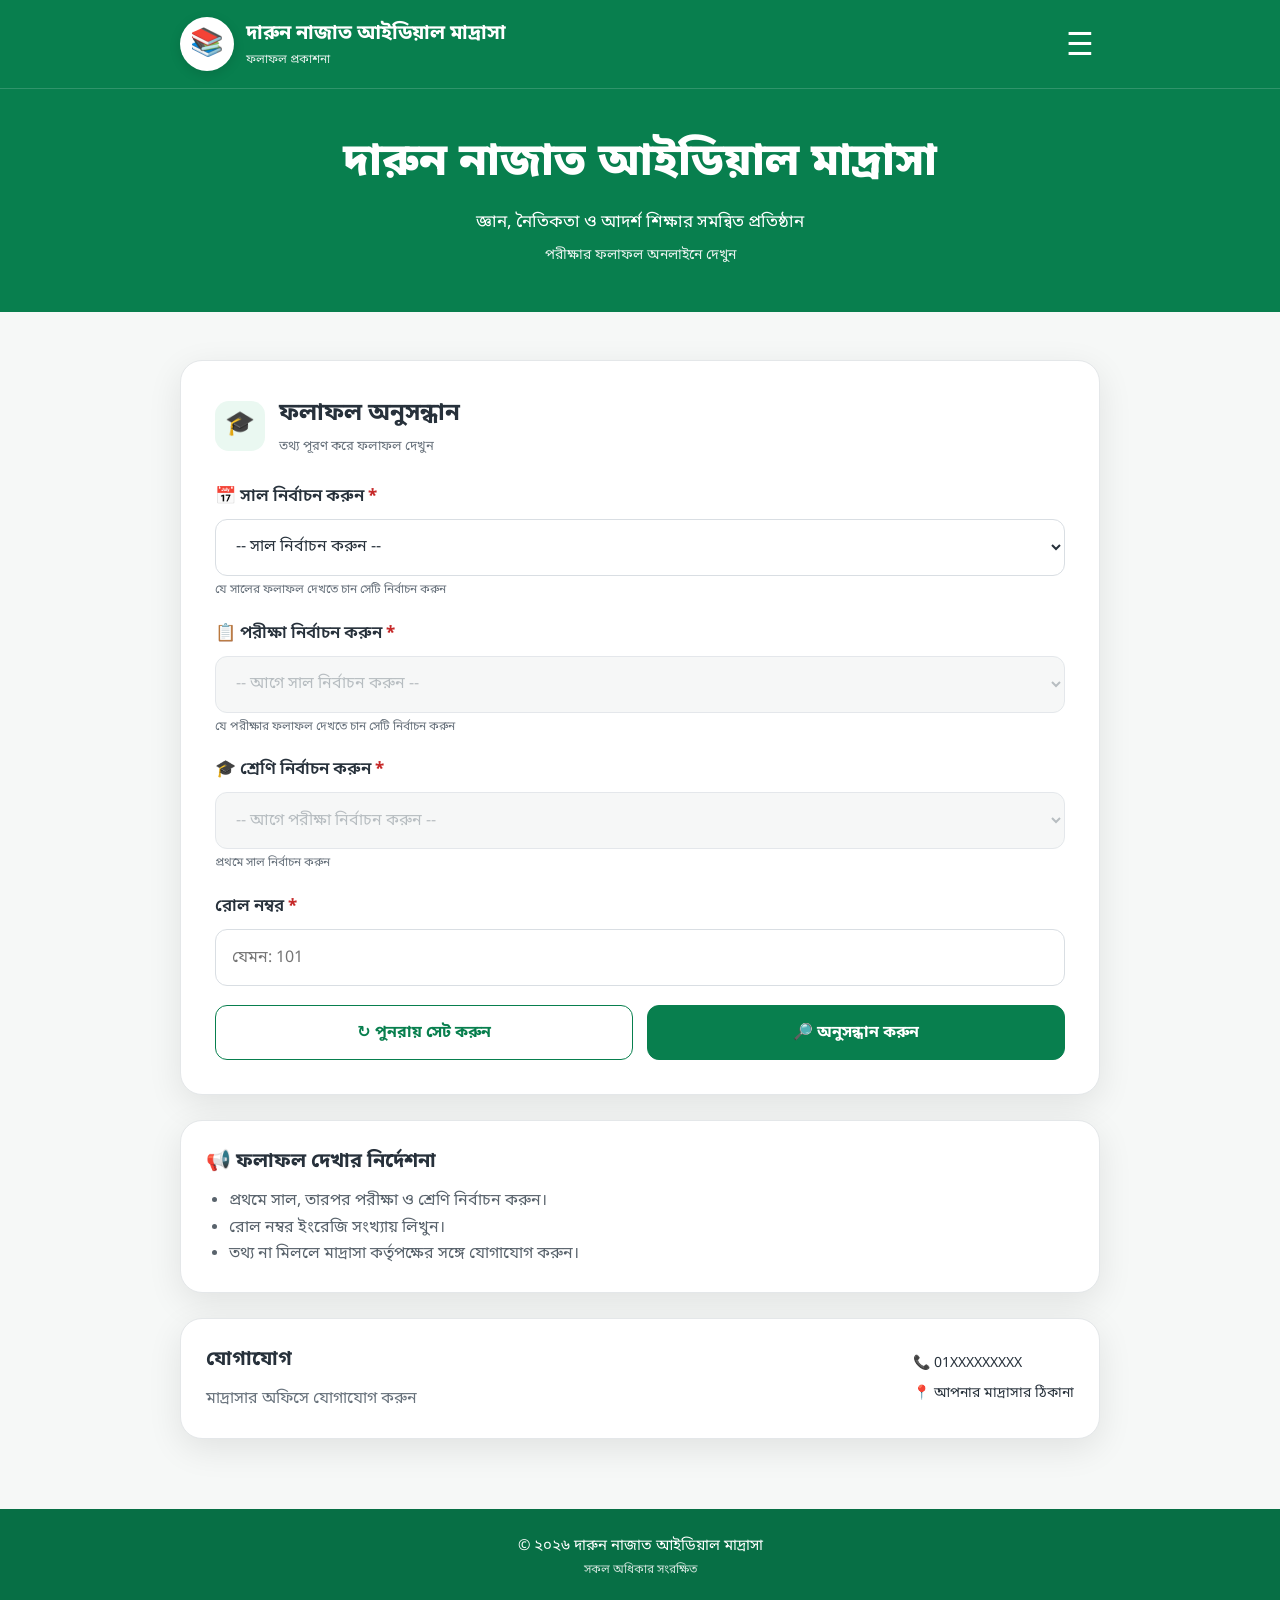
==== index.html @ f1bb860d "Add files via upload" ====
<!DOCTYPE html>
<html lang="bn">
<head>
  <meta charset="UTF-8">
  <meta name="viewport" content="width=device-width, initial-scale=1.0">
  <meta name="theme-color" content="#087f4e">
  <meta name="description" content="মাদ্রাসার পরীক্ষার ফলাফল দেখুন">
  <title>দারুন নাজাত আইডিয়াল মাদ্রাসা — ফলাফল</title>
  <link rel="stylesheet" href="style.css">
</head>
<body>
  <header class="top-header">
    <div class="nav container">
      <a class="brand" href="#" aria-label="হোম">
        <div class="logo">📚</div>
        <div class="brand-text">
          <strong>দারুন নাজাত আইডিয়াল মাদ্রাসা</strong>
          <span>ফলাফল প্রকাশনা</span>
        </div>
      </a>
      <button class="menu-btn" id="menuBtn" aria-label="মেনু">☰</button>
      <nav id="mobileMenu">
        <a href="#search">ফলাফল</a>
        <a href="#notice">নির্দেশনা</a>
        <a href="#about">যোগাযোগ</a>
      </nav>
    </div>

    <div class="hero">
      <div class="container">
        <h1>দারুন নাজাত আইডিয়াল মাদ্রাসা</h1>
        <p>জ্ঞান, নৈতিকতা ও আদর্শ শিক্ষার সমন্বিত প্রতিষ্ঠান</p>
        <small>পরীক্ষার ফলাফল অনলাইনে দেখুন</small>
      </div>
    </div>
  </header>

  <main class="container main">
    <section class="result-card" id="search">
      <div class="section-title">
        <span class="title-icon">🎓</span>
        <div>
          <h2>ফলাফল অনুসন্ধান</h2>
          <p>তথ্য পূরণ করে ফলাফল দেখুন</p>
        </div>
      </div>

      <form id="resultForm" novalidate>
        <div class="field select-field">
          <label for="resultYear">📅 সাল নির্বাচন করুন <b>*</b></label>
          <select id="resultYear" required>
            <option value="">-- সাল নির্বাচন করুন --</option>
          </select>
          <span class="field-help">যে সালের ফলাফল দেখতে চান সেটি নির্বাচন করুন</span>
        </div>

        <div class="field select-field">
          <label for="exam">📋 পরীক্ষা নির্বাচন করুন <b>*</b></label>
          <select id="exam" required>
            <option value="">-- পরীক্ষা নির্বাচন করুন --</option>
          </select>
          <span class="field-help">যে পরীক্ষার ফলাফল দেখতে চান সেটি নির্বাচন করুন</span>
        </div>

        <div class="field select-field">
          <label for="className">🎓 শ্রেণি নির্বাচন করুন <b>*</b></label>
          <select id="className" required disabled>
            <option value="">-- আগে পরীক্ষা নির্বাচন করুন --</option>
          </select>
          <span class="field-help" id="classHelp">প্রথমে পরীক্ষা নির্বাচন করুন</span>
        </div>

        <div class="field">
          <label for="roll">রোল নম্বর <b>*</b></label>
          <input id="roll" type="text" inputmode="numeric" placeholder="যেমন: 101" required>
        </div>

        <div class="actions">
          <button type="reset" class="btn btn-light">↻ পুনরায় সেট করুন</button>
          <button type="submit" class="btn btn-primary">🔎 অনুসন্ধান করুন</button>
        </div>
      </form>

      <div id="message" class="message hidden"></div>
    </section>

    <section id="resultArea" class="result-output hidden"></section>

    <section id="notice" class="info-card">
      <h3>📢 ফলাফল দেখার নির্দেশনা</h3>
      <ul>
        <li>প্রথমে সাল, তারপর পরীক্ষা ও শ্রেণি নির্বাচন করুন।</li>
        <li>রোল নম্বর ইংরেজি সংখ্যায় লিখুন।</li>
        <li>তথ্য না মিললে মাদ্রাসা কর্তৃপক্ষের সঙ্গে যোগাযোগ করুন।</li>
      </ul>
    </section>

    <section id="about" class="contact-card">
      <div>
        <h3>যোগাযোগ</h3>
        <p>মাদ্রাসার অফিসে যোগাযোগ করুন</p>
      </div>
      <div class="contact-items">
        <span>📞 01XXXXXXXXX</span>
        <span>📍 আপনার মাদ্রাসার ঠিকানা</span>
      </div>
    </section>
  </main>

  <footer>
    <div class="container">
      © <span id="year"></span> দারুন নাজাত আইডিয়াল মাদ্রাসা
      <div class="footer-sub">সকল অধিকার সংরক্ষিত</div>
    </div>
  </footer>

  <script src="script.js"></script>
</body>
</html>
---- style.css ----
@import url('https://fonts.googleapis.com/css2?family=Noto+Sans+Bengali:wght@400;500;600;700;800&display=swap');

:root{
  --green:#087f4e;
  --green-dark:#05663f;
  --green-soft:#eaf8f1;
  --text:#27313b;
  --muted:#68727c;
  --border:#d9dee3;
  --bg:#f6f8f7;
  --white:#fff;
  --danger:#c62828;
  --shadow:0 10px 35px rgba(0,0,0,.09);
}
*{box-sizing:border-box}
html{scroll-behavior:smooth}
body{
  margin:0;
  font-family:'Noto Sans Bengali',system-ui,sans-serif;
  color:var(--text);
  background:var(--bg);
  line-height:1.65;
}
.container{width:min(920px,calc(100% - 28px));margin:auto}
.top-header{background:var(--green);color:#fff}
.nav{
  min-height:88px;
  display:flex;
  align-items:center;
  justify-content:space-between;
  gap:15px;
}
.brand{
  color:#fff;text-decoration:none;display:flex;align-items:center;gap:12px;
}
.logo{
  width:54px;height:54px;border-radius:50%;
  background:#fff;color:var(--green);
  display:grid;place-items:center;font-size:27px;
  box-shadow:0 3px 12px rgba(0,0,0,.12);
}
.brand-text{display:flex;flex-direction:column}
.brand-text strong{font-size:20px}
.brand-text span{font-size:12px;opacity:.88}
.menu-btn{
  border:0;background:transparent;color:#fff;font-size:31px;cursor:pointer;
}
nav{display:none}
.hero{
  border-top:1px solid rgba(255,255,255,.16);
  padding:38px 0 43px;text-align:center;
}
.hero h1{font-size:clamp(28px,5vw,45px);margin:0 0 8px;font-weight:800}
.hero p{font-size:17px;margin:0 0 5px}
.hero small{opacity:.9;font-size:14px}

.main{padding:48px 0 70px}
.result-card,.result-output,.info-card,.contact-card{
  background:var(--white);
  border:1px solid #e4e7e9;
  border-radius:22px;
  box-shadow:var(--shadow);
}
.result-card{padding:34px}
.section-title{display:flex;gap:14px;align-items:center;margin-bottom:25px}
.title-icon{
  width:50px;height:50px;border-radius:14px;
  display:grid;place-items:center;background:var(--green-soft);font-size:24px;
}
.section-title h2{margin:0;font-size:24px}
.section-title p{margin:2px 0 0;color:var(--muted);font-size:13px}
.field{margin-bottom:19px}
label{display:block;font-size:17px;font-weight:600;margin-bottom:8px}
label b{color:var(--danger)}
select,input{
  width:100%;height:57px;padding:0 16px;
  border:1px solid var(--border);border-radius:12px;
  background:#fff;color:var(--text);font:inherit;font-size:16px;
  outline:none;transition:.2s;
}
select:focus,input:focus{
  border-color:var(--green);
  box-shadow:0 0 0 3px rgba(8,127,78,.12);
}
.grid-2{display:grid;grid-template-columns:1fr 1fr;gap:18px}
.actions{display:grid;grid-template-columns:1fr 1fr;gap:14px;margin-top:10px}
.btn{
  min-height:55px;border-radius:12px;padding:10px 16px;
  font:inherit;font-weight:700;cursor:pointer;border:1px solid var(--green);
}
.btn-primary{background:var(--green);color:#fff}
.btn-primary:hover{background:var(--green-dark)}
.btn-light{background:#fff;color:var(--green)}
.message{margin-top:18px;padding:13px 15px;border-radius:10px;text-align:center}
.message.error{background:#fff0f0;color:#a51f1f}
.message.success{background:#edf9f2;color:#12653f}
.hidden{display:none!important}

.result-output{margin-top:28px;overflow:hidden}
.result-head{
  background:var(--green);color:#fff;text-align:center;padding:27px 20px;
}
.result-head h2{margin:0;font-size:25px}
.result-head p{margin:3px 0 0;font-size:14px}
.student-info{
  display:grid;grid-template-columns:repeat(4,1fr);
  gap:10px;padding:22px;border-bottom:1px solid #e5e8ea;
}
.info-box{background:#f7faf8;border-radius:11px;padding:11px 13px}
.info-box small{display:block;color:var(--muted);font-size:12px}
.info-box strong{font-size:15px}
.table-wrap{overflow-x:auto;padding:0 20px}
.result-table{width:100%;border-collapse:collapse;min-width:570px;margin:18px 0}
.result-table th,.result-table td{
  padding:12px 10px;border:1px solid #dfe4e7;text-align:center;
}
.result-table th{background:var(--green-soft);font-weight:700}
.result-table td:first-child,.result-table th:first-child{text-align:left}
.pass{color:#087f4e;font-weight:800}
.fail{color:#c62828;font-weight:800}
.summary{
  display:grid;grid-template-columns:repeat(4,1fr);
  gap:12px;padding:4px 20px 24px;
}
.summary-box{
  border:1px solid #e0e5e8;border-radius:12px;padding:13px;text-align:center;
}
.summary-box span{display:block;color:var(--muted);font-size:12px}
.summary-box strong{font-size:19px}
.print-row{display:flex;justify-content:center;padding:0 20px 24px}
.print-btn{
  border:0;background:var(--green);color:#fff;border-radius:10px;
  padding:11px 24px;font:inherit;font-weight:700;cursor:pointer;
}
.info-card,.contact-card{margin-top:25px;padding:25px}
.info-card h3,.contact-card h3{margin:0 0 9px;font-size:20px}
.info-card ul{margin:0;padding-left:23px;color:#59636c}
.contact-card{display:flex;justify-content:space-between;gap:20px;align-items:center}
.contact-card p{margin:0;color:var(--muted)}
.contact-items{display:flex;flex-direction:column;gap:7px;font-size:14px}
footer{
  background:#076f45;color:#fff;text-align:center;
  padding:25px 0;font-size:15px;
}
.footer-sub{font-size:12px;opacity:.8;margin-top:2px}

@media(max-width:650px){
  .container{width:min(100% - 20px,920px)}
  .nav{min-height:75px}
  .logo{width:46px;height:46px;font-size:23px}
  .brand-text strong{font-size:16px}
  .hero{padding:29px 0 34px}
  .hero h1{font-size:27px}
  .hero p{font-size:14px}
  .main{padding:25px 0 45px}
  .result-card{padding:22px 16px;border-radius:17px}
  .section-title h2{font-size:20px}
  .grid-2,.actions{grid-template-columns:1fr}
  .student-info{grid-template-columns:1fr 1fr;padding:15px}
  .summary{grid-template-columns:1fr 1fr;padding:4px 15px 20px}
  .table-wrap{padding:0 15px}
  .contact-card{display:block}
  .contact-items{margin-top:15px}
}

@media print{
  body{background:#fff}
  .top-header,.result-card,.info-card,.contact-card,footer{display:none!important}
  .main{padding:0}
  .result-output{display:block!important;box-shadow:none;border:1px solid #ccc;margin:0}
  .print-row{display:none}
}

.select-field{position:relative}
.field-help{display:block;color:var(--muted);font-size:12px;margin-top:5px}
select:disabled{background:#f3f5f4;color:#9aa2a8;cursor:not-allowed}
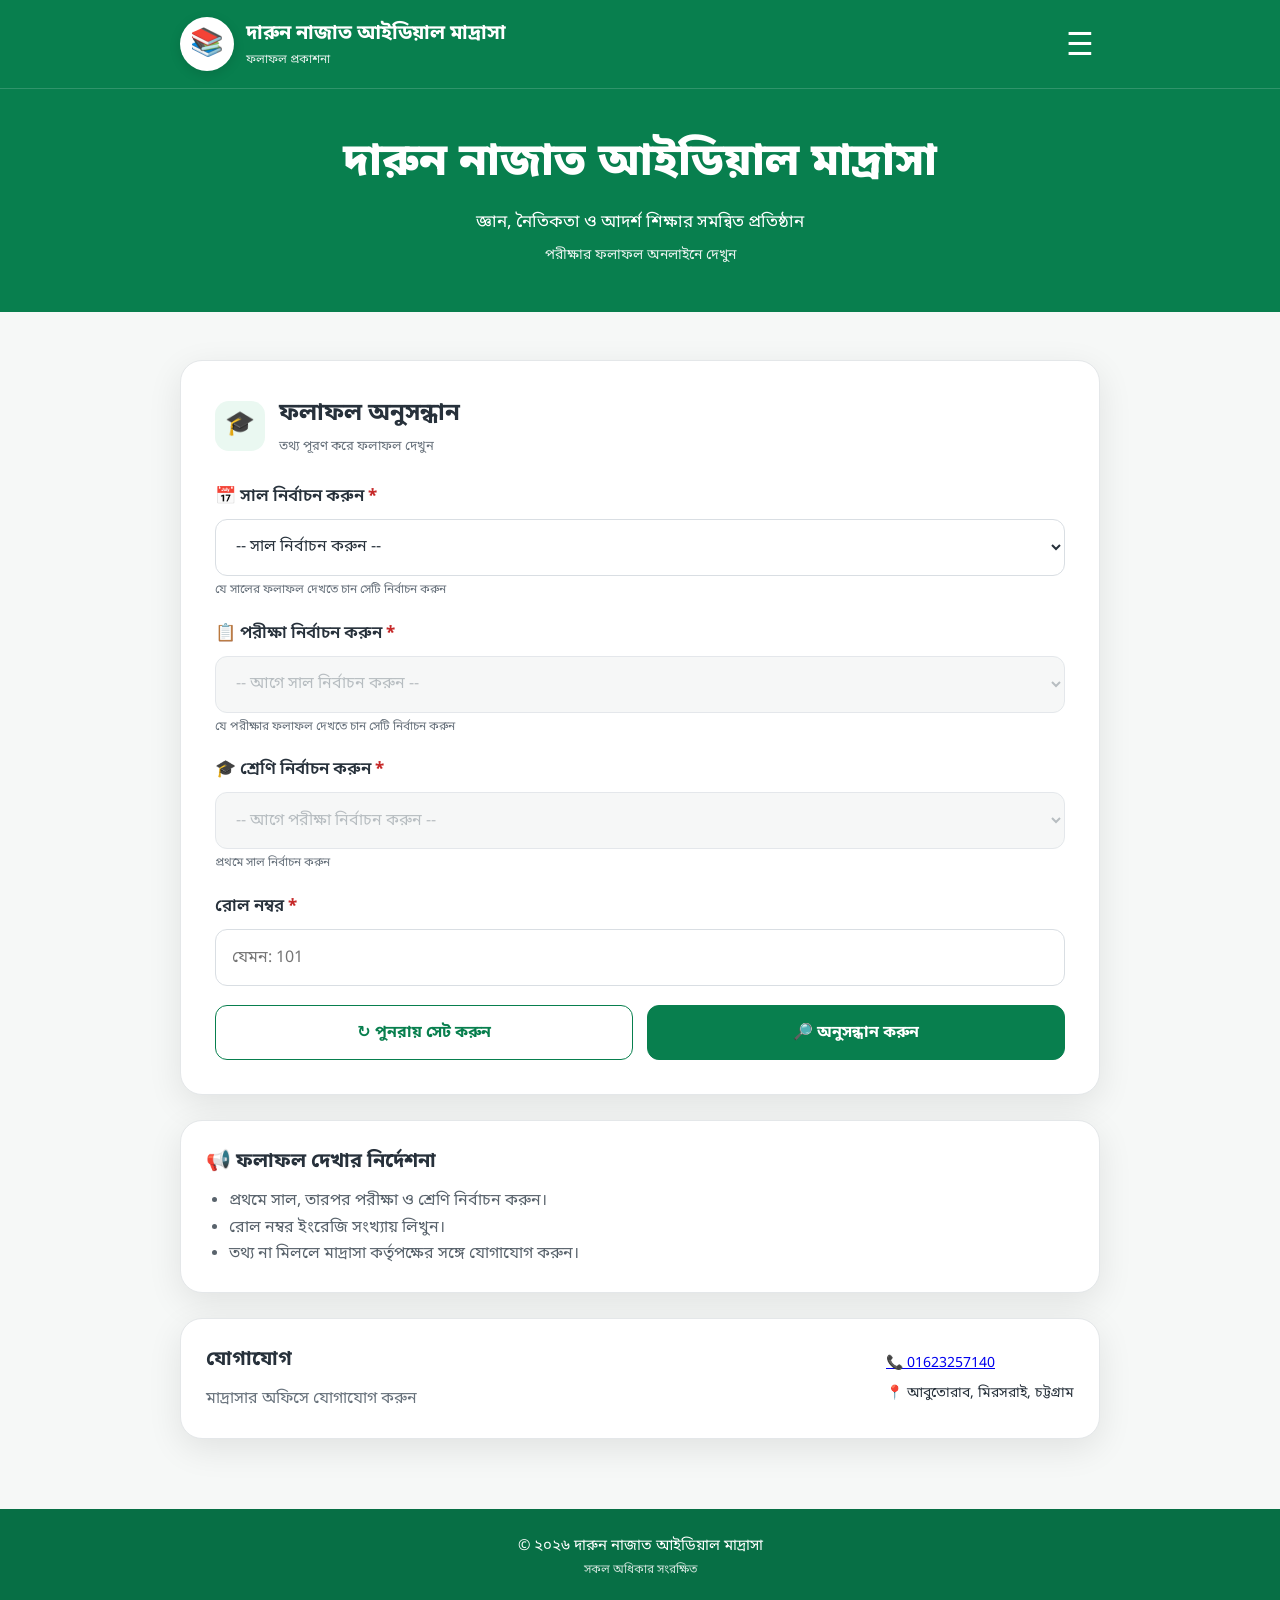
==== commit f4d3af3a: "Add files via upload" ====
--- a/index.html
+++ b/index.html
@@ -101,8 +101,8 @@
         <p>মাদ্রাসার অফিসে যোগাযোগ করুন</p>
       </div>
       <div class="contact-items">
-        <span>📞 01XXXXXXXXX</span>
-        <span>📍 আপনার মাদ্রাসার ঠিকানা</span>
+        <a href="tel:01623257140">📞 01623257140</a>
+        <span>📍 আবুতোরাব, মিরসরাই, চট্টগ্রাম</span>
       </div>
     </section>
   </main>
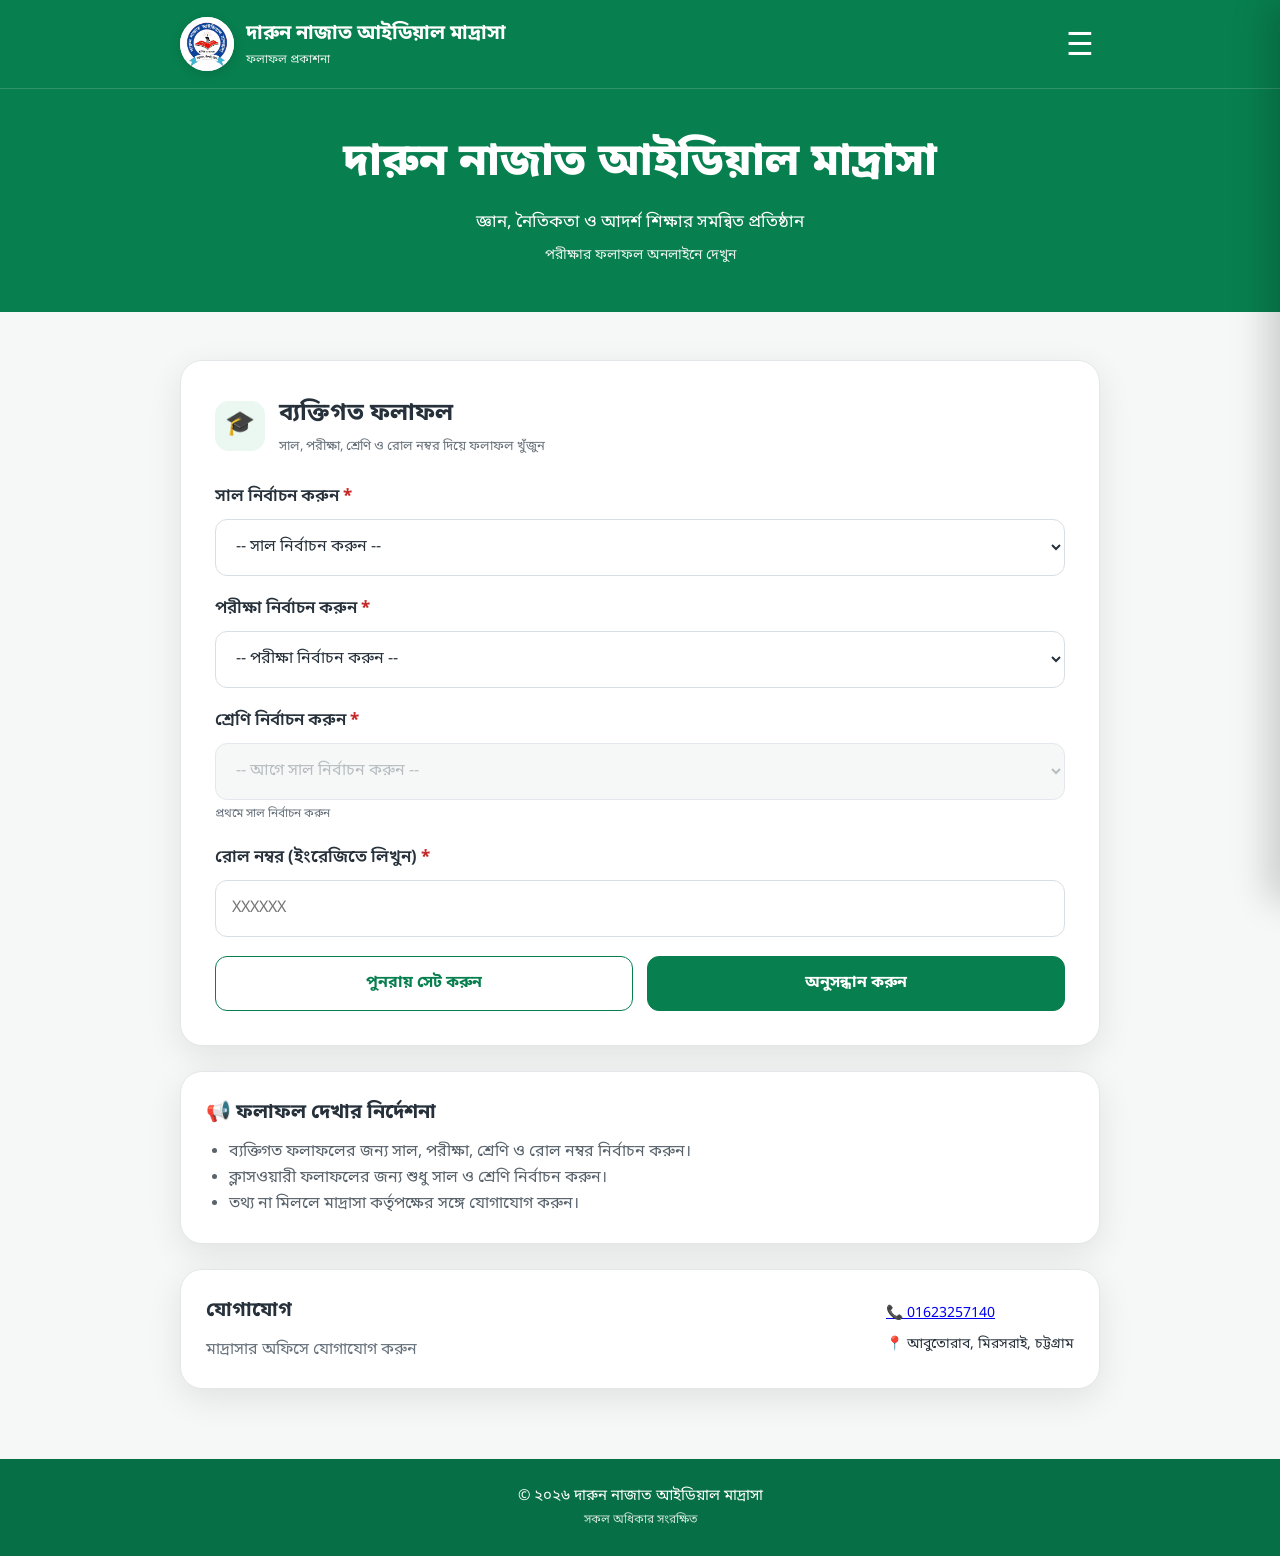
==== commit d340cc01: "Add files via upload" ====
--- a/index.html
+++ b/index.html
@@ -4,7 +4,7 @@
   <meta charset="UTF-8">
   <meta name="viewport" content="width=device-width, initial-scale=1.0">
   <meta name="theme-color" content="#087f4e">
-  <meta name="description" content="মাদ্রাসার পরীক্ষার ফলাফল দেখুন">
+  <meta name="description" content="দারুন নাজাত আইডিয়াল মাদ্রাসার পরীক্ষার ফলাফল দেখুন">
   <title>দারুন নাজাত আইডিয়াল মাদ্রাসা — ফলাফল</title>
   <link rel="stylesheet" href="style.css">
 </head>
@@ -12,18 +12,13 @@
   <header class="top-header">
     <div class="nav container">
       <a class="brand" href="#" aria-label="হোম">
-        <div class="logo">📚</div>
+        <img class="logo" src="logo.jpg" alt="দারুন নাজাত আইডিয়াল মাদ্রাসার লোগো">
         <div class="brand-text">
           <strong>দারুন নাজাত আইডিয়াল মাদ্রাসা</strong>
           <span>ফলাফল প্রকাশনা</span>
         </div>
       </a>
-      <button class="menu-btn" id="menuBtn" aria-label="মেনু">☰</button>
-      <nav id="mobileMenu">
-        <a href="#search">ফলাফল</a>
-        <a href="#notice">নির্দেশনা</a>
-        <a href="#about">যোগাযোগ</a>
-      </nav>
+      <button class="menu-btn" id="menuBtn" aria-label="মেনু" aria-expanded="false">☰</button>
     </div>
 
     <div class="hero">
@@ -35,71 +30,89 @@
     </div>
   </header>
 
+  <div class="menu-overlay" id="menuOverlay"></div>
+  <nav id="mobileMenu" aria-label="মেইন মেনু">
+    <button class="menu-close" id="menuClose" aria-label="মেনু বন্ধ করুন">×</button>
+    <div class="drawer-logo"><img src="logo.jpg" alt="মাদ্রাসার লোগো"></div>
+    <a href="#personal" data-view="personal">ব্যক্তিগত ফলাফল</a>
+    <a href="#classwise" data-view="classwise">ক্লাসওয়ারী ফলাফল</a>
+  </nav>
+
   <main class="container main">
-    <section class="result-card" id="search">
+    <section class="result-card" id="personalPanel">
       <div class="section-title">
         <span class="title-icon">🎓</span>
         <div>
-          <h2>ফলাফল অনুসন্ধান</h2>
-          <p>তথ্য পূরণ করে ফলাফল দেখুন</p>
+          <h2>ব্যক্তিগত ফলাফল</h2>
+          <p>সাল, পরীক্ষা, শ্রেণি ও রোল নম্বর দিয়ে ফলাফল খুঁজুন</p>
         </div>
       </div>
 
       <form id="resultForm" novalidate>
         <div class="field select-field">
-          <label for="resultYear">📅 সাল নির্বাচন করুন <b>*</b></label>
-          <select id="resultYear" required>
-            <option value="">-- সাল নির্বাচন করুন --</option>
-          </select>
-          <span class="field-help">যে সালের ফলাফল দেখতে চান সেটি নির্বাচন করুন</span>
+          <label for="resultYear">সাল নির্বাচন করুন <b>*</b></label>
+          <select id="resultYear" required><option value="">-- সাল নির্বাচন করুন --</option></select>
         </div>
-
         <div class="field select-field">
-          <label for="exam">📋 পরীক্ষা নির্বাচন করুন <b>*</b></label>
+          <label for="exam">পরীক্ষা নির্বাচন করুন <b>*</b></label>
           <select id="exam" required>
             <option value="">-- পরীক্ষা নির্বাচন করুন --</option>
           </select>
-          <span class="field-help">যে পরীক্ষার ফলাফল দেখতে চান সেটি নির্বাচন করুন</span>
         </div>
-
         <div class="field select-field">
-          <label for="className">🎓 শ্রেণি নির্বাচন করুন <b>*</b></label>
-          <select id="className" required disabled>
-            <option value="">-- আগে পরীক্ষা নির্বাচন করুন --</option>
-          </select>
-          <span class="field-help" id="classHelp">প্রথমে পরীক্ষা নির্বাচন করুন</span>
+          <label for="className">শ্রেণি নির্বাচন করুন <b>*</b></label>
+          <select id="className" required disabled><option value="">-- আগে সাল নির্বাচন করুন --</option></select>
+          <span class="field-help" id="classHelp">প্রথমে সাল নির্বাচন করুন</span>
         </div>
-
         <div class="field">
-          <label for="roll">রোল নম্বর <b>*</b></label>
-          <input id="roll" type="text" inputmode="numeric" placeholder="যেমন: 101" required>
+          <label for="roll">রোল নম্বর (ইংরেজিতে লিখুন) <b>*</b></label>
+          <input id="roll" type="text" inputmode="numeric" placeholder="XXXXXX" required>
         </div>
-
         <div class="actions">
-          <button type="reset" class="btn btn-light">↻ পুনরায় সেট করুন</button>
-          <button type="submit" class="btn btn-primary">🔎 অনুসন্ধান করুন</button>
+          <button type="reset" class="btn btn-light">পুনরায় সেট করুন</button>
+          <button type="submit" class="btn btn-primary">অনুসন্ধান করুন</button>
         </div>
       </form>
-
       <div id="message" class="message hidden"></div>
     </section>
 
     <section id="resultArea" class="result-output hidden"></section>
 
+    <section class="result-card hidden" id="classPanel">
+      <div class="section-title">
+        <span class="title-icon">📚</span>
+        <div>
+          <h2>ক্লাসওয়ারী ফলাফল</h2>
+          <p>শুধু সাল ও শ্রেণি নির্বাচন করে পুরো ক্লাসের ফলাফল দেখুন</p>
+        </div>
+      </div>
+      <form id="classWiseForm" novalidate>
+        <div class="field select-field">
+          <label for="classYear">সাল নির্বাচন করুন <b>*</b></label>
+          <select id="classYear" required><option value="">-- সাল নির্বাচন করুন --</option></select>
+        </div>
+        <div class="field select-field">
+          <label for="classWiseName">শ্রেণি নির্বাচন করুন <b>*</b></label>
+          <select id="classWiseName" required disabled><option value="">-- আগে সাল নির্বাচন করুন --</option></select>
+        </div>
+        <div class="actions single-action">
+          <button type="submit" class="btn btn-primary">ফলাফল দেখুন</button>
+        </div>
+      </form>
+      <div id="classWiseResult" class="classwise-output hidden"></div>
+    </section>
+
     <section id="notice" class="info-card">
       <h3>📢 ফলাফল দেখার নির্দেশনা</h3>
       <ul>
-        <li>প্রথমে সাল, তারপর পরীক্ষা ও শ্রেণি নির্বাচন করুন।</li>
-        <li>রোল নম্বর ইংরেজি সংখ্যায় লিখুন।</li>
+        <li>ব্যক্তিগত ফলাফলের জন্য সাল, পরীক্ষা, শ্রেণি ও রোল নম্বর নির্বাচন করুন।</li>
+        <li>ক্লাসওয়ারী ফলাফলের জন্য শুধু সাল ও শ্রেণি নির্বাচন করুন।</li>
         <li>তথ্য না মিললে মাদ্রাসা কর্তৃপক্ষের সঙ্গে যোগাযোগ করুন।</li>
       </ul>
     </section>
 
     <section id="about" class="contact-card">
-      <div>
-        <h3>যোগাযোগ</h3>
-        <p>মাদ্রাসার অফিসে যোগাযোগ করুন</p>
-      </div>
+      <div><h3>যোগাযোগ</h3><p>মাদ্রাসার অফিসে যোগাযোগ করুন</p></div>
       <div class="contact-items">
         <a href="tel:01623257140">📞 01623257140</a>
         <span>📍 আবুতোরাব, মিরসরাই, চট্টগ্রাম</span>
@@ -108,12 +121,8 @@
   </main>
 
   <footer>
-    <div class="container">
-      © <span id="year"></span> দারুন নাজাত আইডিয়াল মাদ্রাসা
-      <div class="footer-sub">সকল অধিকার সংরক্ষিত</div>
-    </div>
+    <div class="container">© <span id="year"></span> দারুন নাজাত আইডিয়াল মাদ্রাসা<div class="footer-sub">সকল অধিকার সংরক্ষিত</div></div>
   </footer>
-
   <script src="script.js"></script>
 </body>
 </html>
--- a/style.css
+++ b/style.css
@@ -35,8 +35,7 @@
 }
 .logo{
   width:54px;height:54px;border-radius:50%;
-  background:#fff;color:var(--green);
-  display:grid;place-items:center;font-size:27px;
+  object-fit:contain;background:#fff;
   box-shadow:0 3px 12px rgba(0,0,0,.12);
 }
 .brand-text{display:flex;flex-direction:column}
@@ -45,7 +44,18 @@
 .menu-btn{
   border:0;background:transparent;color:#fff;font-size:31px;cursor:pointer;
 }
-nav{display:none}
+nav{display:flex;flex-direction:column;position:fixed;z-index:1001;top:0;right:-380px;width:min(380px,88vw);height:100vh;background:#fff;color:var(--text);padding:76px 22px 28px;box-shadow:-12px 0 35px rgba(0,0,0,.18);transition:right .28s ease;overflow-y:auto}
+nav.open{right:0}
+.menu-overlay{position:fixed;inset:0;background:rgba(0,0,0,.48);z-index:1000;opacity:0;visibility:hidden;transition:.25s}
+.menu-overlay.show{opacity:1;visibility:visible}
+.menu-close{position:absolute;top:15px;right:20px;border:0;background:transparent;color:#26313b;font-size:40px;line-height:1;cursor:pointer}
+.drawer-logo{text-align:center;padding:0 0 24px}
+.drawer-logo img{width:82px;height:82px;object-fit:contain;border-radius:50%}
+nav a{display:block;text-decoration:none;color:#111;text-align:center;font-size:20px;padding:17px 14px;margin:2px 0;border-radius:10px}
+nav a:first-of-type{background:#0b8f50;color:#fff;font-weight:700}
+nav a:hover{background:var(--green-soft)}
+nav a:first-of-type:hover{background:#0b8f50;color:#fff}
+body.menu-open{overflow:hidden}
 .hero{
   border-top:1px solid rgba(255,255,255,.16);
   padding:38px 0 43px;text-align:center;
@@ -98,9 +108,12 @@
 
 .result-output{margin-top:28px;overflow:hidden}
 .result-head{
-  background:var(--green);color:#fff;text-align:center;padding:27px 20px;
-}
+  background:var(--green);color:#fff;text-align:center;padding:22px 20px;
+  display:flex;align-items:center;justify-content:center;gap:14px;
+}
+.result-head img{width:58px;height:58px;border-radius:50%;object-fit:contain;background:#fff}
 .result-head h2{margin:0;font-size:25px}
+.result-status{text-align:center;padding:0 20px 12px}
 .result-head p{margin:3px 0 0;font-size:14px}
 .student-info{
   display:grid;grid-template-columns:repeat(4,1fr);
@@ -147,7 +160,7 @@
 @media(max-width:650px){
   .container{width:min(100% - 20px,920px)}
   .nav{min-height:75px}
-  .logo{width:46px;height:46px;font-size:23px}
+  .logo{width:46px;height:46px}
   .brand-text strong{font-size:16px}
   .hero{padding:29px 0 34px}
   .hero h1{font-size:27px}
@@ -160,12 +173,16 @@
   .summary{grid-template-columns:1fr 1fr;padding:4px 15px 20px}
   .table-wrap{padding:0 15px}
   .contact-card{display:block}
+  .result-head,.classwise-head{padding:18px 14px}
+  .result-head img,.classwise-head img{width:48px;height:48px}
+  .result-head h2,.classwise-head h2{font-size:19px}
   .contact-items{margin-top:15px}
 }
 
 @media print{
   body{background:#fff}
   .top-header,.result-card,.info-card,.contact-card,footer{display:none!important}
+  #resultArea.hidden,#classWiseResult.hidden{display:none!important}
   .main{padding:0}
   .result-output{display:block!important;box-shadow:none;border:1px solid #ccc;margin:0}
   .print-row{display:none}
@@ -174,3 +191,12 @@
 .select-field{position:relative}
 .field-help{display:block;color:var(--muted);font-size:12px;margin-top:5px}
 select:disabled{background:#f3f5f4;color:#9aa2a8;cursor:not-allowed}
+
+.classwise-output{margin-top:24px;border:1px solid #e4e7e9;border-radius:16px;overflow:hidden;background:#fff}
+.classwise-head{background:var(--green);color:#fff;text-align:center;padding:20px;display:flex;align-items:center;justify-content:center;gap:14px}
+.classwise-head img{width:58px;height:58px;border-radius:50%;object-fit:contain;background:#fff}
+.classwise-head h2{margin:0;font-size:23px}
+.classwise-head p{margin:3px 0 0;font-size:14px}
+.classwise-table{min-width:720px}
+.classwise-empty{text-align:center;padding:24px;color:var(--muted)}
+.single-action{grid-template-columns:1fr}
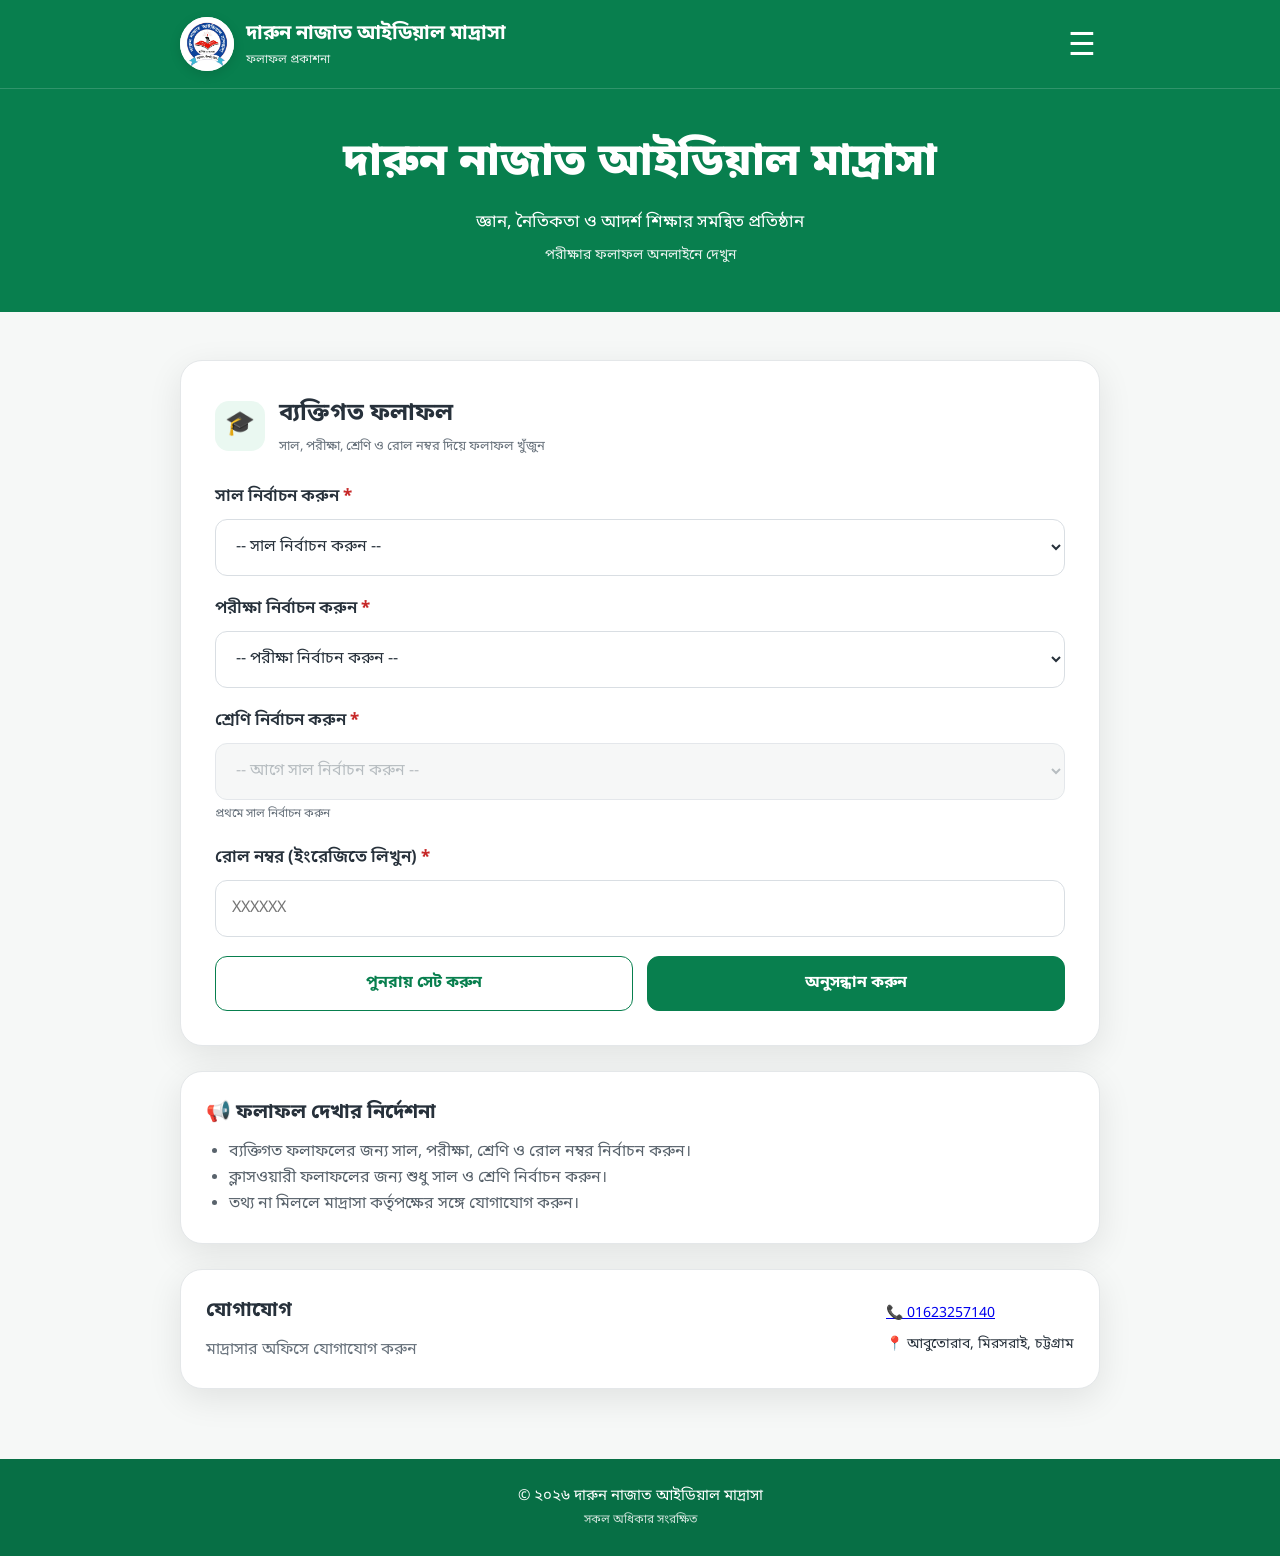
==== commit 1bb13db8: "Add files via upload" ====
--- a/index.html
+++ b/index.html
@@ -92,6 +92,12 @@
           <select id="classYear" required><option value="">-- সাল নির্বাচন করুন --</option></select>
         </div>
         <div class="field select-field">
+          <label for="classWiseExam">পরীক্ষা নির্বাচন করুন <b>*</b></label>
+          <select id="classWiseExam" required>
+            <option value="">-- পরীক্ষা নির্বাচন করুন --</option>
+          </select>
+        </div>
+        <div class="field select-field">
           <label for="classWiseName">শ্রেণি নির্বাচন করুন <b>*</b></label>
           <select id="classWiseName" required disabled><option value="">-- আগে সাল নির্বাচন করুন --</option></select>
         </div>
--- a/style.css
+++ b/style.css
@@ -42,19 +42,22 @@
 .brand-text strong{font-size:20px}
 .brand-text span{font-size:12px;opacity:.88}
 .menu-btn{
-  border:0;background:transparent;color:#fff;font-size:31px;cursor:pointer;
-}
-nav{display:flex;flex-direction:column;position:fixed;z-index:1001;top:0;right:-380px;width:min(380px,88vw);height:100vh;background:#fff;color:var(--text);padding:76px 22px 28px;box-shadow:-12px 0 35px rgba(0,0,0,.18);transition:right .28s ease;overflow-y:auto}
-nav.open{right:0}
+  position:relative;z-index:1002;
+  border:0;background:transparent;color:#fff;font-size:31px;line-height:1;
+  cursor:pointer;touch-action:manipulation;-webkit-tap-highlight-color:transparent;
+  padding:8px 4px;
+}
+nav#mobileMenu{display:flex;flex-direction:column;position:fixed;z-index:1001;top:0;right:-100%;width:min(380px,88vw);height:100vh;background:#fff;color:var(--text);padding:76px 22px 28px;box-shadow:-12px 0 35px rgba(0,0,0,.18);transition:right .28s ease;overflow-y:auto;visibility:hidden;pointer-events:none}
+nav#mobileMenu.open{right:0;visibility:visible;pointer-events:auto}
 .menu-overlay{position:fixed;inset:0;background:rgba(0,0,0,.48);z-index:1000;opacity:0;visibility:hidden;transition:.25s}
 .menu-overlay.show{opacity:1;visibility:visible}
 .menu-close{position:absolute;top:15px;right:20px;border:0;background:transparent;color:#26313b;font-size:40px;line-height:1;cursor:pointer}
 .drawer-logo{text-align:center;padding:0 0 24px}
 .drawer-logo img{width:82px;height:82px;object-fit:contain;border-radius:50%}
-nav a{display:block;text-decoration:none;color:#111;text-align:center;font-size:20px;padding:17px 14px;margin:2px 0;border-radius:10px}
-nav a:first-of-type{background:#0b8f50;color:#fff;font-weight:700}
-nav a:hover{background:var(--green-soft)}
-nav a:first-of-type:hover{background:#0b8f50;color:#fff}
+nav#mobileMenu a{display:block;text-decoration:none;color:#111;text-align:center;font-size:20px;padding:17px 14px;margin:2px 0;border-radius:10px;touch-action:manipulation;-webkit-tap-highlight-color:transparent}
+nav#mobileMenu a:first-of-type{background:#0b8f50;color:#fff;font-weight:700}
+nav#mobileMenu a:hover{background:var(--green-soft)}
+nav#mobileMenu a:first-of-type:hover{background:#0b8f50;color:#fff}
 body.menu-open{overflow:hidden}
 .hero{
   border-top:1px solid rgba(255,255,255,.16);
@@ -197,6 +200,7 @@
 .classwise-head img{width:58px;height:58px;border-radius:50%;object-fit:contain;background:#fff}
 .classwise-head h2{margin:0;font-size:23px}
 .classwise-head p{margin:3px 0 0;font-size:14px}
-.classwise-table{min-width:720px}
+.classwise-table{min-width:620px}
+.classwise-table th:nth-child(2),.classwise-table td:nth-child(2){text-align:left}
 .classwise-empty{text-align:center;padding:24px;color:var(--muted)}
 .single-action{grid-template-columns:1fr}
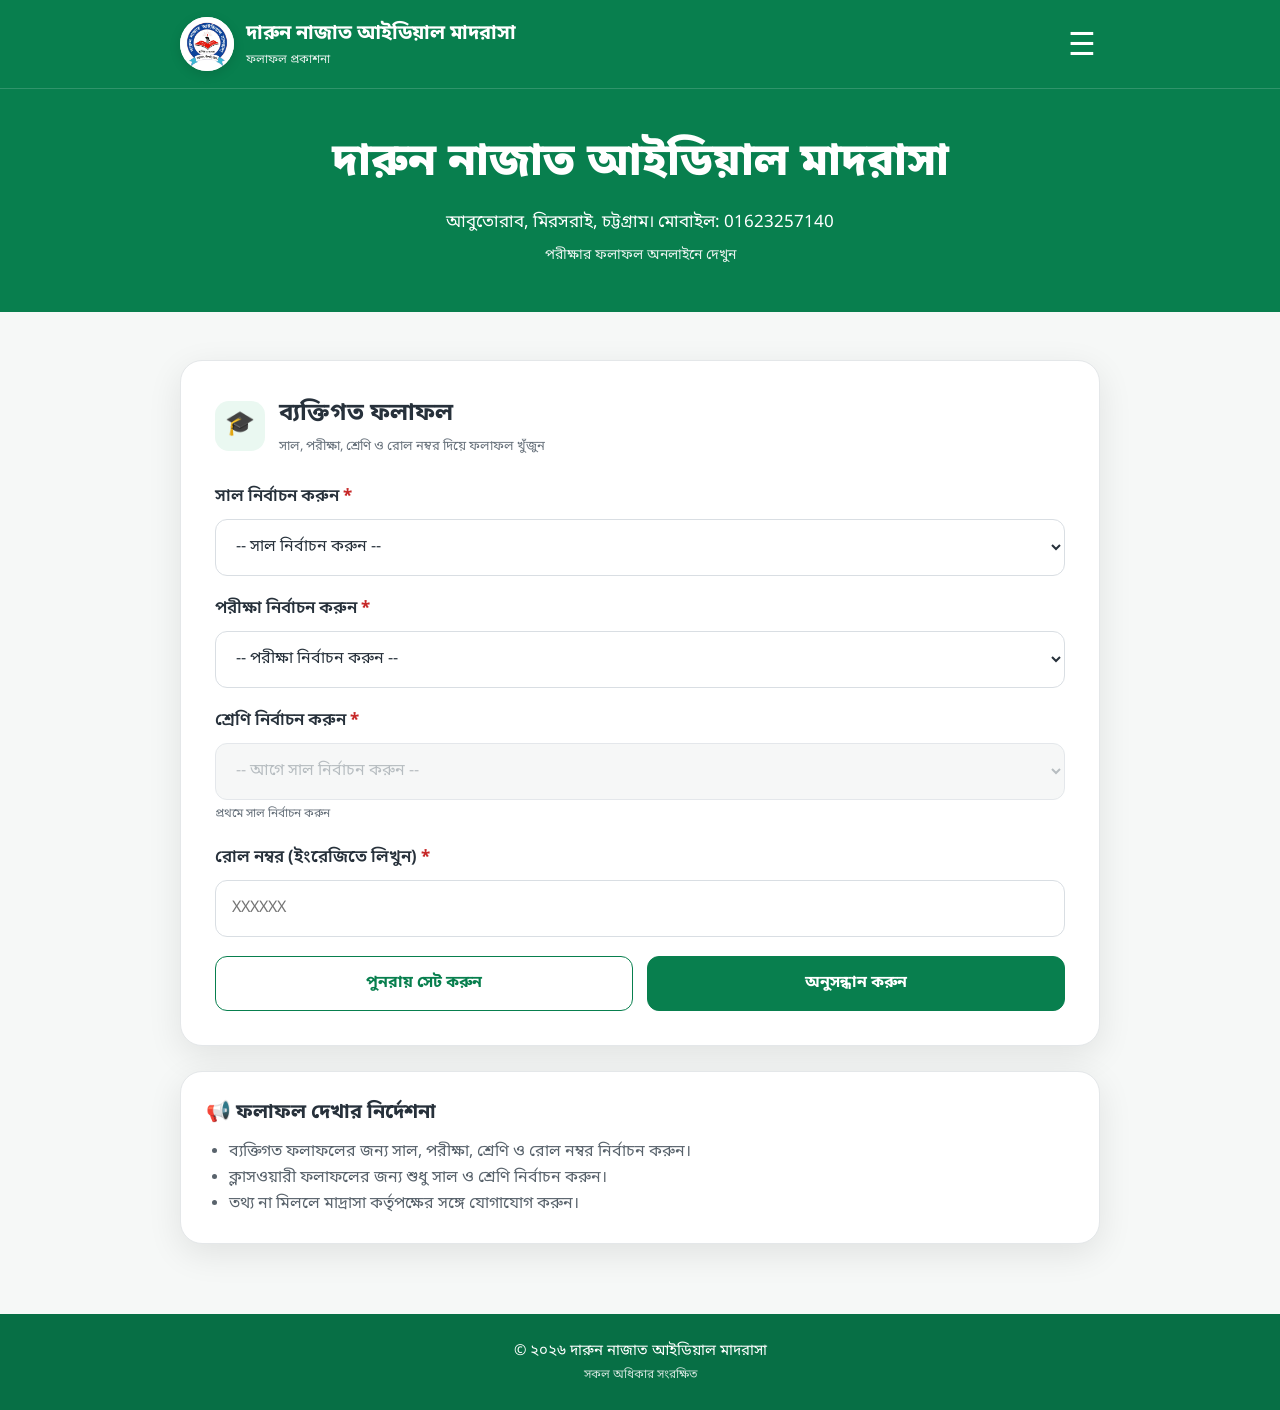
==== commit 4cf3eead: "Add files via upload" ====
--- a/index.html
+++ b/index.html
@@ -4,32 +4,30 @@
   <meta charset="UTF-8">
   <meta name="viewport" content="width=device-width, initial-scale=1.0">
   <meta name="theme-color" content="#087f4e">
-  <meta name="description" content="দারুন নাজাত আইডিয়াল মাদ্রাসার পরীক্ষার ফলাফল দেখুন">
-  <title>দারুন নাজাত আইডিয়াল মাদ্রাসা — ফলাফল</title>
+  <meta name="description" content="দারুন নাজাত আইডিয়াল মাদরাসার পরীক্ষার ফলাফল দেখুন">
+  <title>দারুন নাজাত আইডিয়াল মাদরাসা — ফলাফল</title>
   <link rel="stylesheet" href="style.css">
 </head>
 <body>
   <header class="top-header">
     <div class="nav container">
       <a class="brand" href="#" aria-label="হোম">
-        <img class="logo" src="logo.jpg" alt="দারুন নাজাত আইডিয়াল মাদ্রাসার লোগো">
+        <img class="logo" src="logo.jpg" alt="দারুন নাজাত আইডিয়াল মাদরাসার লোগো">
         <div class="brand-text">
-          <strong>দারুন নাজাত আইডিয়াল মাদ্রাসা</strong>
+          <strong>দারুন নাজাত আইডিয়াল মাদরাসা</strong>
           <span>ফলাফল প্রকাশনা</span>
         </div>
       </a>
       <button class="menu-btn" id="menuBtn" aria-label="মেনু" aria-expanded="false">☰</button>
     </div>
-
     <div class="hero">
       <div class="container">
-        <h1>দারুন নাজাত আইডিয়াল মাদ্রাসা</h1>
-        <p>জ্ঞান, নৈতিকতা ও আদর্শ শিক্ষার সমন্বিত প্রতিষ্ঠান</p>
+        <h1>দারুন নাজাত আইডিয়াল মাদরাসা</h1>
+        <p>আবুতোরাব, মিরসরাই, চট্টগ্রাম। মোবাইল: 01623257140</p>
         <small>পরীক্ষার ফলাফল অনলাইনে দেখুন</small>
       </div>
     </div>
   </header>
-
   <div class="menu-overlay" id="menuOverlay"></div>
   <nav id="mobileMenu" aria-label="মেইন মেনু">
     <button class="menu-close" id="menuClose" aria-label="মেনু বন্ধ করুন">×</button>
@@ -37,7 +35,6 @@
     <a href="#personal" data-view="personal">ব্যক্তিগত ফলাফল</a>
     <a href="#classwise" data-view="classwise">ক্লাসওয়ারী ফলাফল</a>
   </nav>
-
   <main class="container main">
     <section class="result-card" id="personalPanel">
       <div class="section-title">
@@ -47,7 +44,6 @@
           <p>সাল, পরীক্ষা, শ্রেণি ও রোল নম্বর দিয়ে ফলাফল খুঁজুন</p>
         </div>
       </div>
-
       <form id="resultForm" novalidate>
         <div class="field select-field">
           <label for="resultYear">সাল নির্বাচন করুন <b>*</b></label>
@@ -75,9 +71,7 @@
       </form>
       <div id="message" class="message hidden"></div>
     </section>
-
     <section id="resultArea" class="result-output hidden"></section>
-
     <section class="result-card hidden" id="classPanel">
       <div class="section-title">
         <span class="title-icon">📚</span>
@@ -107,7 +101,6 @@
       </form>
       <div id="classWiseResult" class="classwise-output hidden"></div>
     </section>
-
     <section id="notice" class="info-card">
       <h3>📢 ফলাফল দেখার নির্দেশনা</h3>
       <ul>
@@ -116,18 +109,10 @@
         <li>তথ্য না মিললে মাদ্রাসা কর্তৃপক্ষের সঙ্গে যোগাযোগ করুন।</li>
       </ul>
     </section>
-
-    <section id="about" class="contact-card">
-      <div><h3>যোগাযোগ</h3><p>মাদ্রাসার অফিসে যোগাযোগ করুন</p></div>
-      <div class="contact-items">
-        <a href="tel:01623257140">📞 01623257140</a>
-        <span>📍 আবুতোরাব, মিরসরাই, চট্টগ্রাম</span>
-      </div>
-    </section>
   </main>
 
   <footer>
-    <div class="container">© <span id="year"></span> দারুন নাজাত আইডিয়াল মাদ্রাসা<div class="footer-sub">সকল অধিকার সংরক্ষিত</div></div>
+    <div class="container">© <span id="year"></span> দারুন নাজাত আইডিয়াল মাদরাসা<div class="footer-sub">সকল অধিকার সংরক্ষিত</div></div>
   </footer>
   <script src="script.js"></script>
 </body>
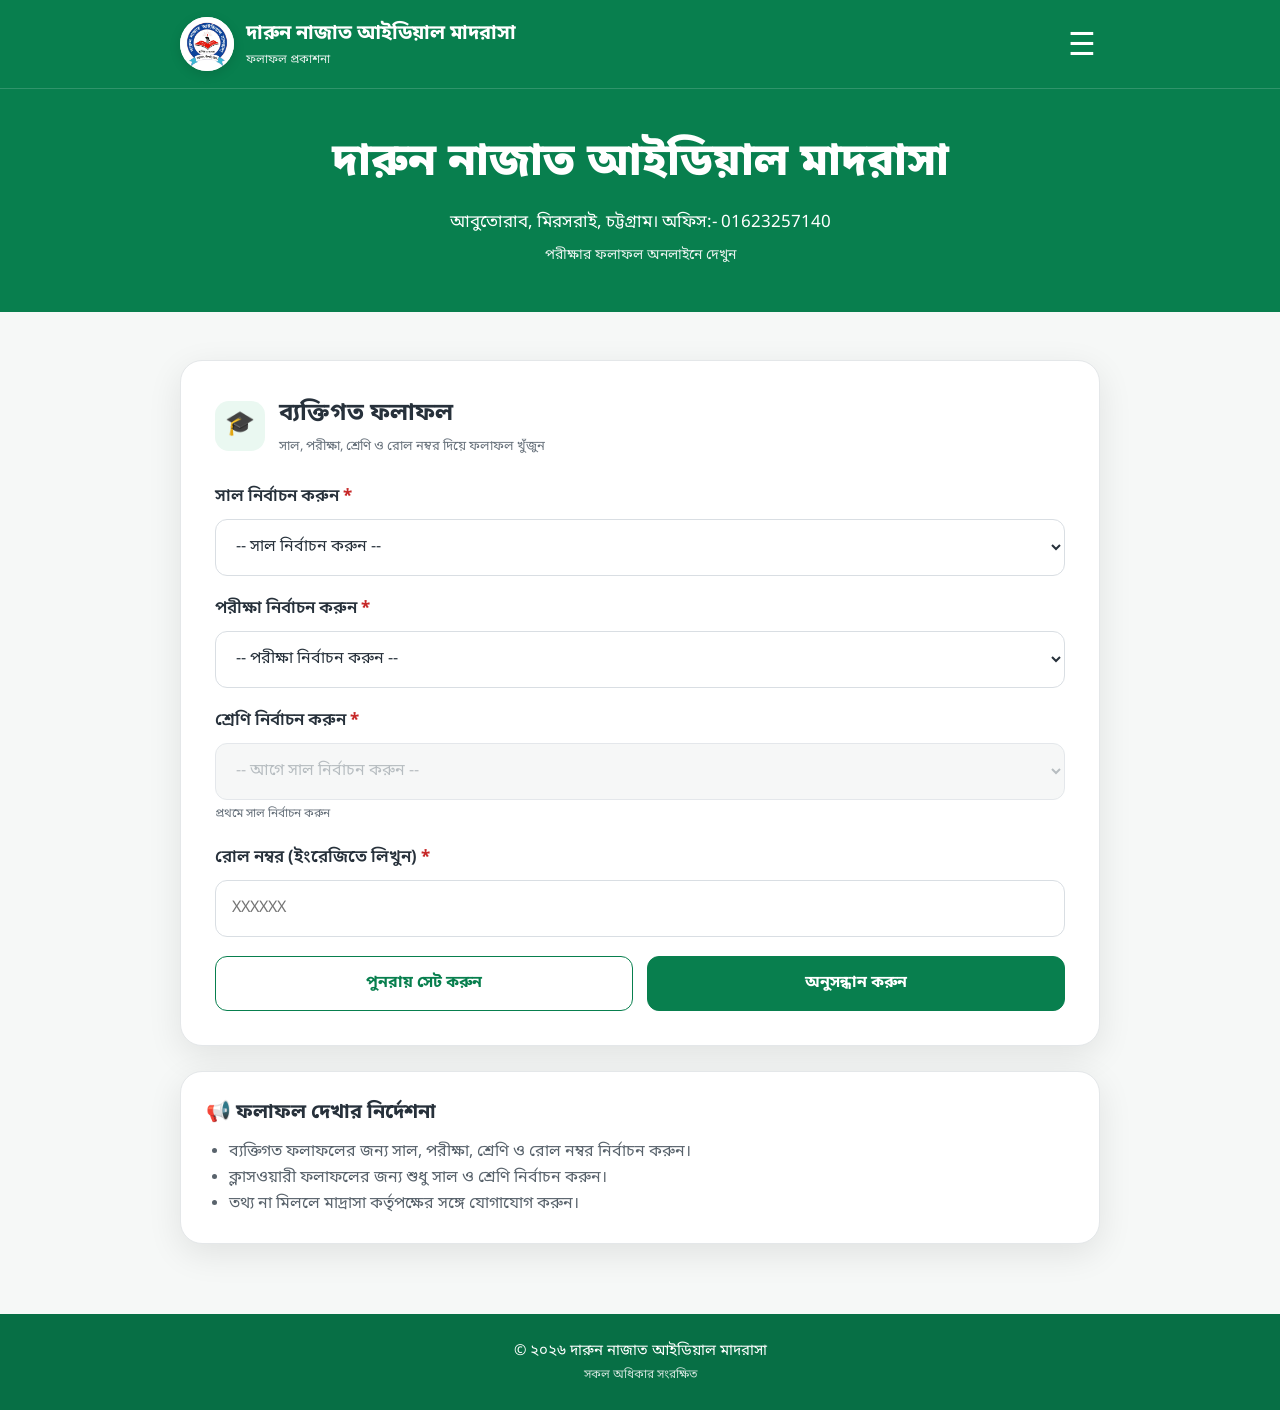
==== commit 22e59293: "Update index.html" ====
--- a/index.html
+++ b/index.html
@@ -23,7 +23,7 @@
     <div class="hero">
       <div class="container">
         <h1>দারুন নাজাত আইডিয়াল মাদরাসা</h1>
-        <p>আবুতোরাব, মিরসরাই, চট্টগ্রাম। মোবাইল: 01623257140</p>
+        <p>আবুতোরাব, মিরসরাই, চট্টগ্রাম। অফিস:- 01623257140</p>
         <small>পরীক্ষার ফলাফল অনলাইনে দেখুন</small>
       </div>
     </div>
--- a/style.css
+++ b/style.css
@@ -204,3 +204,95 @@
 .classwise-table th:nth-child(2),.classwise-table td:nth-child(2){text-align:left}
 .classwise-empty{text-align:center;padding:24px;color:var(--muted)}
 .single-action{grid-template-columns:1fr}
+
+/* Print-friendly result sheets */
+.print-sheet{background:#fff;color:#111}
+.print-header{display:grid;grid-template-columns:90px 1fr;align-items:center;gap:14px;padding:12px 0 10px;border-bottom:2px solid #111}
+.print-logo-wrap{display:flex;justify-content:center;align-items:center}
+.print-logo-wrap img{width:78px;height:78px;object-fit:contain}
+.print-title{text-align:center}
+.print-title h1{margin:0;font-size:29px;line-height:1.25;font-weight:800}
+.print-title h2{margin:4px 0 1px;font-size:22px;font-weight:800}
+.print-title p{margin:0;font-size:14px}
+.print-meta-row{display:grid;grid-template-columns:2fr 1fr 1fr 1.5fr;border:1px solid #222;margin-top:10px}
+.print-meta-row>div{padding:8px 10px;border-right:1px solid #222;min-height:55px}
+.print-meta-row>div:last-child{border-right:0}
+.print-meta-row span,.class-summary-row span{display:block;font-size:11px;font-weight:600}
+.print-meta-row strong,.class-summary-row strong{display:block;font-size:15px;margin-top:1px}
+.print-body-grid{display:grid;grid-template-columns:minmax(0,1fr) 160px;gap:12px;align-items:start;margin-top:10px}
+.print-subject-area{min-width:0}
+.grade-chart{border:1px solid #222;background:#fff}
+.grade-chart-title{text-align:center;font-weight:800;font-size:14px;padding:4px;border-bottom:1px solid #222}
+.grade-grid{display:grid;grid-template-columns:1fr 1fr 1fr;font-size:11px;text-align:center}
+.grade-grid span,.grade-grid b,.grade-grid em{padding:3px 2px;border-right:1px solid #222;border-bottom:1px solid #222;font-style:normal}
+.grade-grid span:nth-child(3n),.grade-grid b:nth-child(3n),.grade-grid em:nth-child(3n){border-right:0}
+.grade-grid span:nth-last-child(-n+3),.grade-grid b:nth-last-child(-n+3),.grade-grid em:nth-last-child(-n+3){border-bottom:0}
+.result-table.print-result-table{margin:0;border:1px solid #222;min-width:0}
+.result-table.print-result-table th,.result-table.print-result-table td{border:1px solid #222;padding:6px 6px;font-size:12px;line-height:1.35}
+.result-table.print-result-table th{background:#fff}
+.result-table.print-result-table td.subject-name,.result-table.print-result-table th:nth-child(2),.classwise-table td.student-name-cell,.classwise-table th:nth-child(2){text-align:left}
+.print-summary{grid-template-columns:repeat(4,1fr);padding:8px 0 5px;gap:7px}
+.print-summary .summary-box{border:1px solid #222;border-radius:0;padding:5px}
+.print-summary .summary-box span{font-size:10px;color:#111}
+.print-summary .summary-box strong{font-size:15px}
+.personal-print-sheet .result-status{font-size:12px;padding:4px 0 0}
+.print-signatures{display:grid;grid-template-columns:repeat(3,1fr);gap:30px;margin-top:28px;padding-top:22px;text-align:center;font-size:11px}
+.print-signatures span{border-top:1px solid #222;padding-top:5px}
+.print-sheet .print-row{margin-top:12px}
+.class-summary-row{display:grid;grid-template-columns:1fr 1fr 1fr 160px;gap:8px;align-items:stretch;margin:10px 0}
+.class-summary-row>div:not(.grade-chart){border:1px solid #222;padding:7px 9px;text-align:center}
+.classwise-print-table-wrap{padding:0;overflow:visible}
+.classwise-print-sheet .classwise-table{width:100%;min-width:0;table-layout:auto}
+.classwise-print-sheet .classwise-table th,.classwise-print-sheet .classwise-table td{font-size:9px;padding:4px 3px;line-height:1.2}
+.classwise-print-sheet .classwise-table th:first-child,.classwise-print-sheet .classwise-table td:first-child{width:30px;text-align:center}
+.classwise-print-sheet .classwise-table th:nth-child(2),.classwise-print-sheet .classwise-table td:nth-child(2){min-width:115px}
+.classwise-print-sheet .classwise-table th:nth-child(3),.classwise-print-sheet .classwise-table td:nth-child(3){width:35px;text-align:center}
+.classwise-print-sheet .vertical-subject{writing-mode:vertical-rl;transform:rotate(180deg);height:90px;min-width:30px;max-width:42px;white-space:normal}
+
+@page personalPage{size:A4 portrait;margin:8mm}
+@page classwisePage{size:A4 landscape;margin:7mm}
+
+@media print{
+  html,body{background:#fff!important;margin:0!important;padding:0!important}
+  body{font-family:'Noto Sans Bengali',system-ui,sans-serif!important;color:#111!important}
+  .top-header,.result-card,.info-card,.contact-card,footer{display:none!important}
+  .main{width:100%!important;max-width:none!important;padding:0!important;margin:0!important}
+  #resultArea,#classWiseResult{margin:0!important;padding:0!important;border:0!important;box-shadow:none!important;background:#fff!important}
+  #resultArea.hidden,#classWiseResult.hidden{display:none!important}
+  .result-output,.classwise-output{display:block!important;border:0!important;box-shadow:none!important;margin:0!important;padding:0!important;overflow:visible!important;background:#fff!important}
+  .personal-print-sheet{page:personalPage}
+  .classwise-print-sheet{page:classwisePage}
+  .print-row{display:none!important}
+  .print-header{break-inside:avoid}
+  .print-meta-row,.class-summary-row,.grade-chart,.print-signatures{break-inside:avoid}
+  .classwise-print-table-wrap{overflow:visible!important}
+  .classwise-print-sheet .classwise-table thead{display:table-header-group}
+  .classwise-print-sheet .classwise-table tr{break-inside:avoid}
+}
+
+
+/* Final classwise result layout */
+.classwise-table th,
+.classwise-table td{
+  text-align:center;
+  vertical-align:middle;
+  white-space:nowrap;
+}
+.classwise-table td.student-name{
+  text-align:left;
+  white-space:normal;
+}
+.classwise-print-table-wrap{
+  overflow:visible;
+}
+
+/* ব্যক্তিগত ফলাফল: বিষয় বামে, ক্রম ও নম্বর মাঝখানে */
+.result-table:not(.classwise-table) th,
+.result-table:not(.classwise-table) td{
+  text-align:center;
+  vertical-align:middle;
+}
+.result-table:not(.classwise-table) th:nth-child(2),
+.result-table:not(.classwise-table) td:nth-child(2){
+  text-align:left;
+}
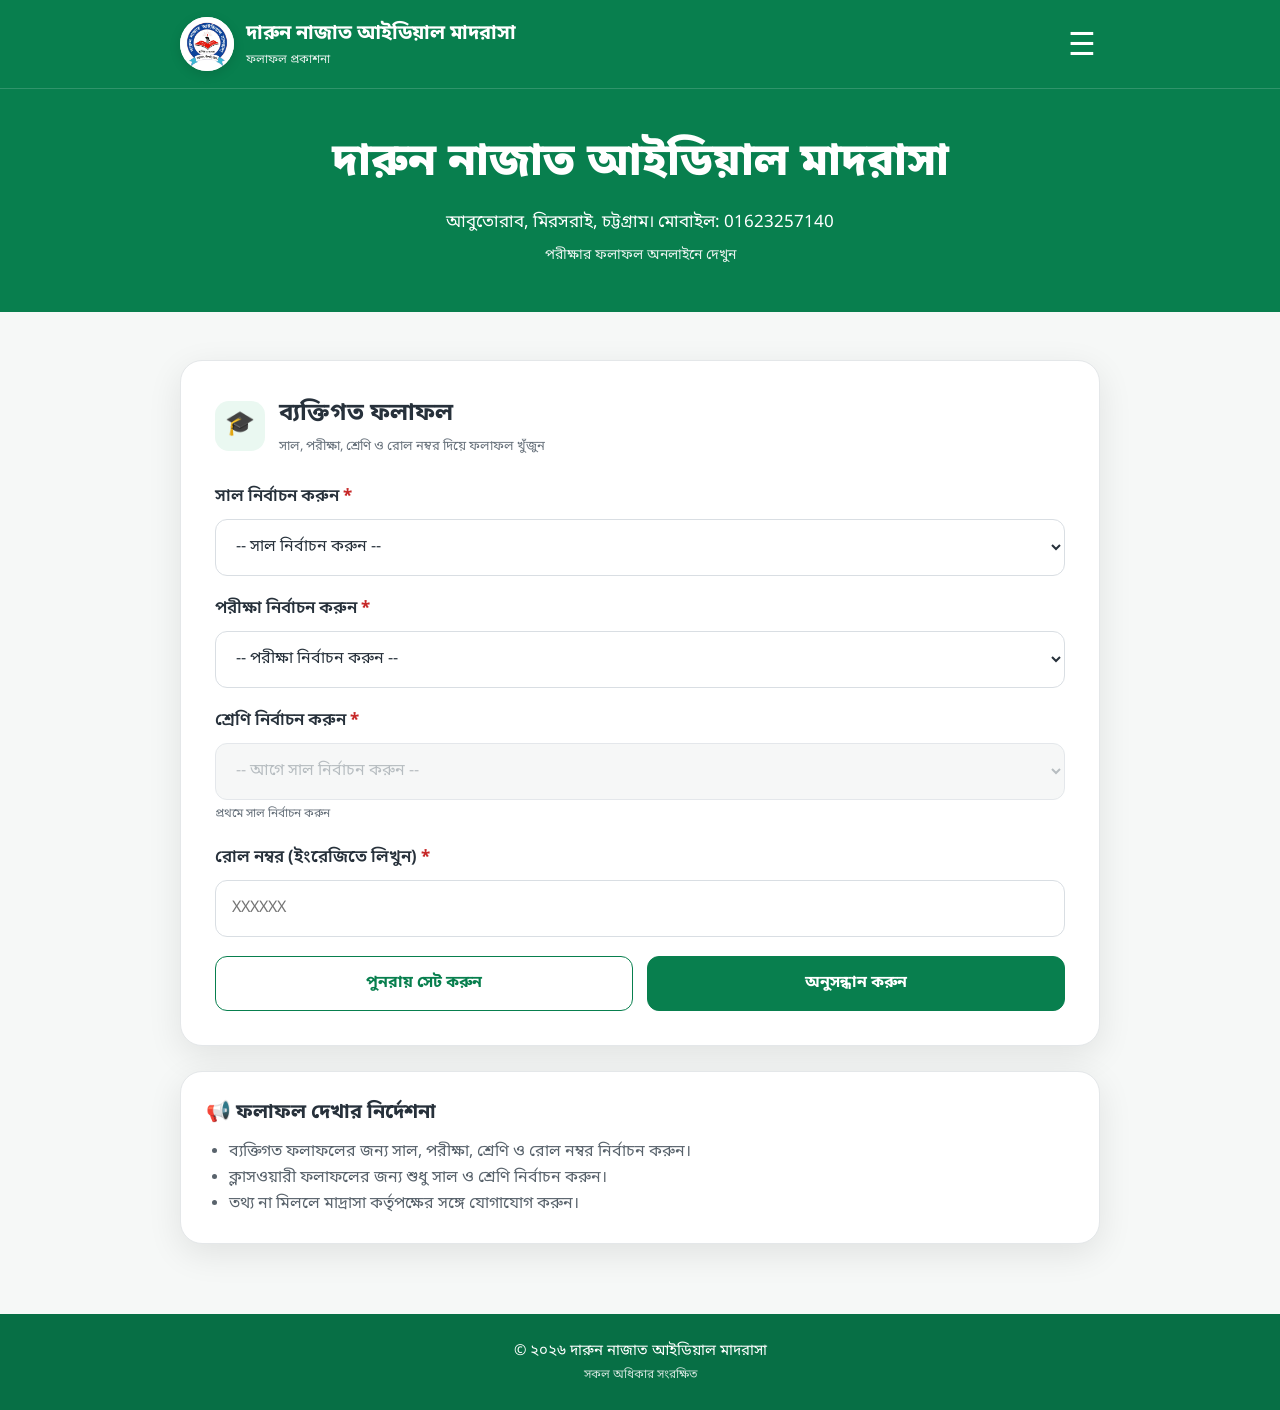
==== commit 1381039b: "Add files via upload" ====
--- a/index.html
+++ b/index.html
@@ -23,7 +23,7 @@
     <div class="hero">
       <div class="container">
         <h1>দারুন নাজাত আইডিয়াল মাদরাসা</h1>
-        <p>আবুতোরাব, মিরসরাই, চট্টগ্রাম। অফিস:- 01623257140</p>
+        <p>আবুতোরাব, মিরসরাই, চট্টগ্রাম। মোবাইল: 01623257140</p>
         <small>পরীক্ষার ফলাফল অনলাইনে দেখুন</small>
       </div>
     </div>
@@ -34,6 +34,7 @@
     <div class="drawer-logo"><img src="logo.jpg" alt="মাদ্রাসার লোগো"></div>
     <a href="#personal" data-view="personal">ব্যক্তিগত ফলাফল</a>
     <a href="#classwise" data-view="classwise">ক্লাসওয়ারী ফলাফল</a>
+    <a href="#aplus" data-view="aplus">A+ প্রাপ্তদের তালিকা</a>
   </nav>
   <main class="container main">
     <section class="result-card" id="personalPanel">
@@ -101,6 +102,20 @@
       </form>
       <div id="classWiseResult" class="classwise-output hidden"></div>
     </section>
+    <section class="result-card aplus-card hidden" id="aplusPanel">
+      <div class="aplus-header">
+        <img src="logo.jpg" alt="দারুন নাজাত আইডিয়াল মাদরাসার লোগো">
+        <div>
+          <h2>দারুন নাজাত আইডিয়াল মাদরাসা</h2>
+          <p>বৃত্তিপ্রাপ্ত বা A+ প্রাপ্ত পরীক্ষার্থীদের তালিকা</p>
+        </div>
+      </div>
+      <div id="aplusMeta" class="aplus-meta"></div>
+      <div id="aplusResult" class="aplus-table-wrap"></div>
+      <div class="print-row">
+        <button class="print-btn" onclick="printAPlusResult()">🖨 তালিকা প্রিন্ট / PDF</button>
+      </div>
+    </section>
     <section id="notice" class="info-card">
       <h3>📢 ফলাফল দেখার নির্দেশনা</h3>
       <ul>
--- a/style.css
+++ b/style.css
@@ -182,13 +182,58 @@
   .contact-items{margin-top:15px}
 }
 
+
+.aplus-card{margin-top:25px;overflow:hidden}
+.aplus-header{
+  background:var(--green);color:#fff;padding:24px 20px;
+  display:flex;align-items:center;justify-content:center;gap:15px;text-align:center;
+}
+.aplus-header img{
+  width:62px;height:62px;border-radius:50%;object-fit:contain;background:#fff;
+}
+.aplus-header h2{margin:0;font-size:25px}
+.aplus-header p{margin:4px 0 0;font-size:16px;font-weight:600}
+.aplus-meta{
+  display:flex;flex-wrap:wrap;justify-content:center;gap:10px;
+  padding:16px 20px 4px;color:var(--muted);font-size:14px;
+}
+.aplus-meta span{
+  background:var(--green-soft);border:1px solid #d5eadf;
+  border-radius:999px;padding:6px 12px;
+}
+.aplus-table-wrap{overflow-x:auto;padding:10px 20px 0}
+.aplus-table{
+  width:100%;min-width:760px;border-collapse:separate;border-spacing:0;
+  border:1px solid #d8e0dc;border-radius:14px;overflow:hidden;
+  margin:10px 0 22px;background:#fff;
+}
+.aplus-table th,.aplus-table td{
+  padding:13px 10px;border-right:1px solid #dfe5e2;border-bottom:1px solid #dfe5e2;
+  text-align:center;vertical-align:middle;
+}
+.aplus-table th{
+  background:var(--green);color:#fff;font-weight:700;white-space:nowrap;
+}
+.aplus-table tr:last-child td{border-bottom:0}
+.aplus-table th:last-child,.aplus-table td:last-child{border-right:0}
+.aplus-table tbody tr:nth-child(even){background:#f7faf8}
+.aplus-table tbody tr:hover{background:#eef8f2}
+.aplus-student-name{text-align:left!important;font-weight:600;white-space:nowrap}
+.aplus-grade{font-weight:800}
+.aplus-card .print-row{padding-bottom:25px}
+
 @media print{
   body{background:#fff}
   .top-header,.result-card,.info-card,.contact-card,footer{display:none!important}
-  #resultArea.hidden,#classWiseResult.hidden{display:none!important}
+  #resultArea.hidden,#classWiseResult.hidden,#aplusPanel.hidden{display:none!important}
   .main{padding:0}
-  .result-output{display:block!important;box-shadow:none;border:1px solid #ccc;margin:0}
+  .result-output,.aplus-card{display:block!important;box-shadow:none;border:1px solid #ccc;margin:0}
   .print-row{display:none}
+  .aplus-header{break-inside:avoid}
+  .aplus-table-wrap{overflow:visible!important;padding:8px 10px 0}
+  .aplus-table{width:100%!important;min-width:0!important;border-collapse:collapse!important;font-size:11px}
+  .aplus-table th,.aplus-table td{border:1px solid #222!important;padding:7px 5px}
+  .aplus-meta{padding:10px 0 0}
 }
 
 .select-field{position:relative}
@@ -252,6 +297,46 @@
 @page personalPage{size:A4 portrait;margin:8mm}
 @page classwisePage{size:A4 landscape;margin:7mm}
 
+
+.aplus-card{margin-top:25px;overflow:hidden}
+.aplus-header{
+  background:var(--green);color:#fff;padding:24px 20px;
+  display:flex;align-items:center;justify-content:center;gap:15px;text-align:center;
+}
+.aplus-header img{
+  width:62px;height:62px;border-radius:50%;object-fit:contain;background:#fff;
+}
+.aplus-header h2{margin:0;font-size:25px}
+.aplus-header p{margin:4px 0 0;font-size:16px;font-weight:600}
+.aplus-meta{
+  display:flex;flex-wrap:wrap;justify-content:center;gap:10px;
+  padding:16px 20px 4px;color:var(--muted);font-size:14px;
+}
+.aplus-meta span{
+  background:var(--green-soft);border:1px solid #d5eadf;
+  border-radius:999px;padding:6px 12px;
+}
+.aplus-table-wrap{overflow-x:auto;padding:10px 20px 0}
+.aplus-table{
+  width:100%;min-width:760px;border-collapse:separate;border-spacing:0;
+  border:1px solid #d8e0dc;border-radius:14px;overflow:hidden;
+  margin:10px 0 22px;background:#fff;
+}
+.aplus-table th,.aplus-table td{
+  padding:13px 10px;border-right:1px solid #dfe5e2;border-bottom:1px solid #dfe5e2;
+  text-align:center;vertical-align:middle;
+}
+.aplus-table th{
+  background:var(--green);color:#fff;font-weight:700;white-space:nowrap;
+}
+.aplus-table tr:last-child td{border-bottom:0}
+.aplus-table th:last-child,.aplus-table td:last-child{border-right:0}
+.aplus-table tbody tr:nth-child(even){background:#f7faf8}
+.aplus-table tbody tr:hover{background:#eef8f2}
+.aplus-student-name{text-align:left!important;font-weight:600;white-space:nowrap}
+.aplus-grade{font-weight:800}
+.aplus-card .print-row{padding-bottom:25px}
+
 @media print{
   html,body{background:#fff!important;margin:0!important;padding:0!important}
   body{font-family:'Noto Sans Bengali',system-ui,sans-serif!important;color:#111!important}
@@ -296,3 +381,113 @@
 .result-table:not(.classwise-table) td:nth-child(2){
   text-align:left;
 }
+
+/* Premium personal result print design */
+.personal-print-sheet{
+  position:relative;
+  width:100%;
+  min-height:275mm;
+  padding:8mm 8mm 7mm;
+  background:#fff;
+  color:#17212b;
+  border:1.8px solid #0a7b4f;
+  border-radius:4px;
+  overflow:hidden;
+  -webkit-print-color-adjust:exact;
+  print-color-adjust:exact;
+}
+.personal-print-sheet:before{
+  content:"";
+  position:absolute;
+  inset:4mm;
+  border:1px solid #d6a72c;
+  pointer-events:none;
+}
+.print-decor{position:absolute;left:0;right:0;height:7px;z-index:0}
+.print-decor.top{top:0;background:linear-gradient(90deg,#075e3d,#d6a72c,#075e3d)}
+.print-decor.bottom{bottom:0;background:linear-gradient(90deg,#075e3d,#d6a72c,#075e3d)}
+.personal-print-sheet>*:not(.print-decor){position:relative;z-index:1}
+.personal-print-sheet .print-header{
+  display:grid;
+  grid-template-columns:72px 1fr 58px;
+  align-items:center;
+  gap:10px;
+  padding:7mm 3mm 5mm;
+  border-bottom:2px solid #0a7b4f;
+}
+.personal-print-sheet .print-logo-wrap img{
+  width:66px;height:66px;border-radius:50%;object-fit:contain;
+  border:2px solid #d6a72c;background:#fff;padding:2px;
+}
+.personal-print-sheet .print-title{text-align:center}
+.personal-print-sheet .print-title h1{
+  margin:0;font-size:25px;line-height:1.25;color:#075e3d;font-weight:800;
+}
+.personal-print-sheet .print-title h2{
+  margin:3px 0;font-size:19px;color:#b07b00;font-weight:800;
+}
+.personal-print-sheet .print-title p{margin:1px 0;font-size:11px}
+.print-seal{
+  width:52px;height:52px;border:2px solid #0a7b4f;border-radius:50%;
+  display:flex;align-items:center;justify-content:center;text-align:center;
+  font-size:10px;font-weight:800;color:#075e3d;background:#f3fbf7;
+}
+.print-student-title{
+  text-align:center;margin:7px auto 8px;width:max-content;max-width:100%;
+  padding:4px 18px;border-radius:999px;background:#075e3d;color:#fff;
+  font-size:14px;font-weight:800;
+}
+.personal-print-sheet .print-meta-row{
+  display:grid;grid-template-columns:2fr 1fr 1fr 1fr;
+  border:1px solid #0a7b4f;margin-top:0;border-radius:6px;overflow:hidden;
+}
+.personal-print-sheet .print-meta-row>div{
+  padding:7px 8px;min-height:48px;border-right:1px solid #0a7b4f;background:#f3fbf7;
+}
+.personal-print-sheet .print-meta-row>div:last-child{border-right:0}
+.personal-print-sheet .print-meta-row span{font-size:9px;color:#426052}
+.personal-print-sheet .print-meta-row strong{font-size:13px;color:#17212b}
+.personal-print-sheet .print-body-grid{grid-template-columns:minmax(0,1fr) 132px;gap:10px;margin-top:10px}
+.print-section-label{
+  display:inline-block;margin-bottom:5px;padding:3px 9px;border-left:4px solid #d6a72c;
+  color:#075e3d;font-size:12px;font-weight:800;background:#f7fbf9;
+}
+.personal-print-sheet .result-table.print-result-table{border:1px solid #0a7b4f;border-radius:4px;overflow:hidden}
+.personal-print-sheet .result-table.print-result-table th{
+  background:#075e3d!important;color:#fff!important;border-color:#0a7b4f!important;
+  font-size:11px;padding:6px;
+}
+.personal-print-sheet .result-table.print-result-table td{
+  border-color:#bfd8cc!important;font-size:10.5px;padding:5px 6px;
+}
+.personal-print-sheet .result-table.print-result-table tbody tr:nth-child(even){background:#f5faf8}
+.personal-print-sheet .grade-chart{
+  border:1px solid #0a7b4f;background:#f8fcfa;border-radius:6px;overflow:hidden;
+}
+.personal-print-sheet .grade-chart-title{background:#075e3d;color:#fff;border-bottom:1px solid #0a7b4f;font-size:11px;padding:6px}
+.grade-highlight{text-align:center;padding:9px 4px 8px;border-bottom:1px solid #cfe1d8}
+.grade-highlight span{display:block;font-size:9px;color:#426052}
+.grade-highlight b{display:block;margin:3px auto 0;color:#075e3d;font-size:24px;line-height:1.1}
+.mini-stat{padding:6px;text-align:center;border-bottom:1px solid #d8e7df}
+.mini-stat:last-child{border-bottom:0}
+.mini-stat span{display:block;font-size:8px;color:#426052}
+.mini-stat strong{display:block;font-size:13px;color:#17212b}
+.print-status{text-align:center;margin:9px 0 6px;padding:6px;border-radius:5px;font-size:11px;font-weight:600}
+.print-status.good{background:#e8f7ef;border:1px solid #8bc8a8;color:#075e3d}
+.print-status.bad{background:#fff0f0;border:1px solid #e4aaaa;color:#9c2222}
+.print-footer-note{text-align:center;color:#075e3d;font-size:9px;font-weight:600;margin-top:4px}
+.personal-print-sheet .print-signatures{margin-top:18px;padding-top:14px;gap:28px;font-size:9px}
+.personal-print-sheet .print-signatures span{border-top:1px solid #59656c;padding-top:4px}
+
+@media print{
+  .personal-print-sheet{min-height:0;border:1.8px solid #0a7b4f!important;border-radius:3px!important;padding:7mm 7mm 6mm!important}
+  .personal-print-sheet:before{inset:3mm}
+  .personal-print-sheet .print-header{padding:5mm 2mm 4mm}
+  .personal-print-sheet .print-title h1{font-size:24px}
+  .personal-print-sheet .print-title h2{font-size:18px}
+  .personal-print-sheet .print-meta-row>div{padding:6px 7px}
+  .personal-print-sheet .print-body-grid{margin-top:8px}
+  .personal-print-sheet .print-signatures{margin-top:15px}
+  .personal-print-sheet .result-table.print-result-table{break-inside:auto}
+  .personal-print-sheet .result-table.print-result-table tr{break-inside:avoid}
+}
